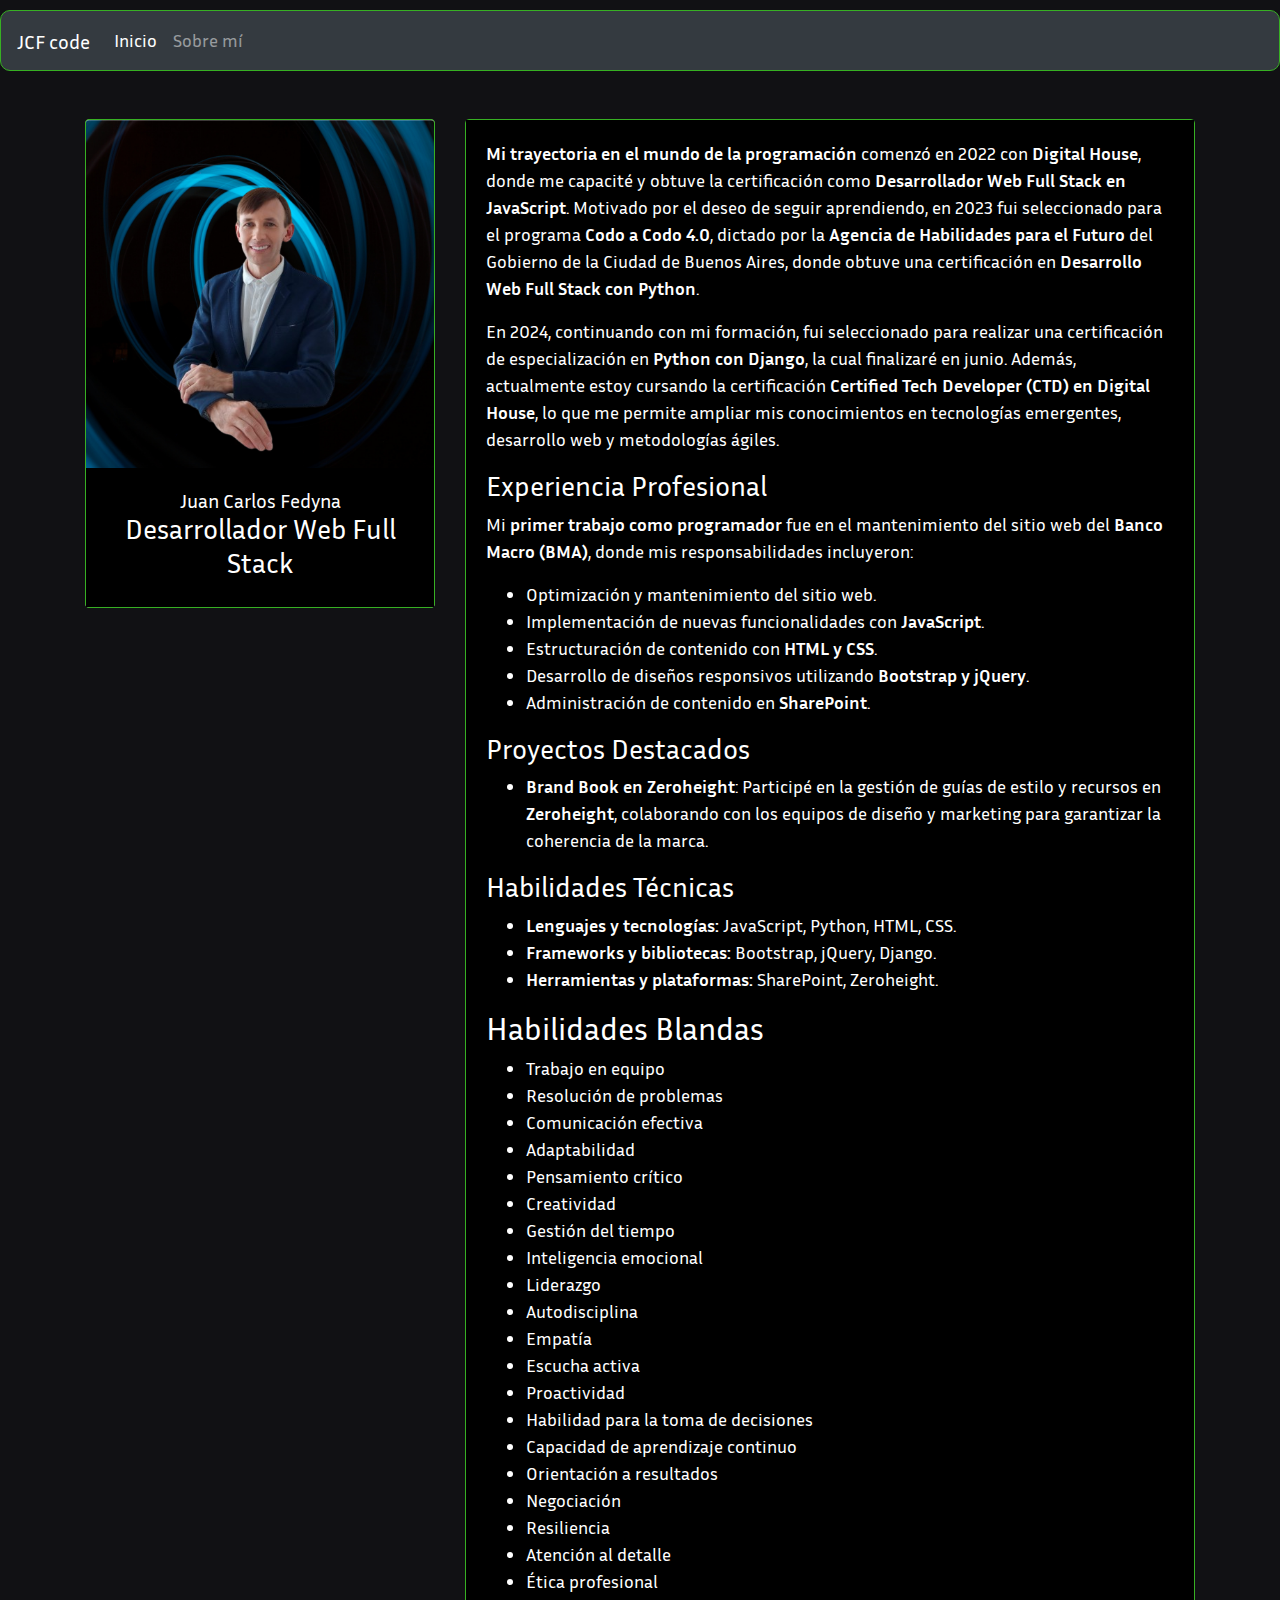
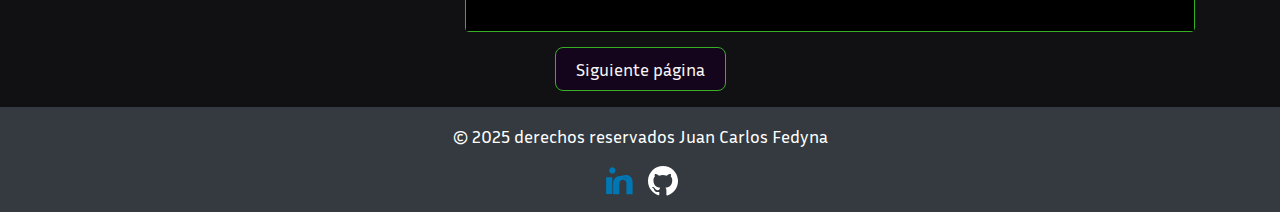
==== index.html @ b438c13c "cambios en direccion de correo" ====
<!DOCTYPE html>
<html lang="es">

    <head>
        <meta charset="UTF-8">
        <meta name="viewport" content="width=device-width, initial-scale=1.0">
        <title>Juan Carlos Fedyna</title>
        <!-- Bootstrap CSS -->
        <link href="https://stackpath.bootstrapcdn.com/bootstrap/4.5.2/css/bootstrap.min.css" rel="stylesheet">
        <!-- FontAwesome CSS for icons -->
        <link href="https://cdnjs.cloudflare.com/ajax/libs/font-awesome/5.15.4/css/all.min.css" rel="stylesheet">

        <!-- Google Fonts -->
        <link href="https://fonts.googleapis.com/css2?family=Inria+Sans:wght@400;700&display=swap" rel="stylesheet">

        <!-- Custom CSS -->
        <link href="styles.css" rel="stylesheet">

    </head>

    <body>

        <!-- Navbar con logo/nombre -->
        <nav class="navbar navbar-expand-lg navbar-dark bg-dark">
            <a class="navbar-brand" href="#">JCF code</a>
            <button class="navbar-toggler" type="button" data-toggle="collapse" data-target="#navbarNav"
                aria-controls="navbarNav" aria-expanded="false" aria-label="Toggle navigation">
                <span class="navbar-toggler-icon"></span>
            </button>
            <div class="collapse navbar-collapse" id="navbarNav">
                <ul class="navbar-nav">
                    <li class="nav-item active">
                        <a class="nav-link" href="/index.html">Inicio <span class="sr-only">(current)</span></a>
                    </li>
                    <li class="nav-item">
                        <a class="nav-link" href="/sobremi.html">Sobre mí</a>
                    </li>
                </ul>
            </div>
        </nav>

        <div class="container mt-5">
            <div class="row">
                <div class="col-md-4">
                    <div class="card">
                        <img src="/images/juan.png" class="card-img-top img-fluid" alt="Juan Carlos Fedyna">
                        <div class="card-body text-center">
                            <h5 class="card-title mb-0">Juan Carlos Fedyna</h5>
                            <h3>Desarrollador Web Full Stack</h3>

                        </div>
                    </div>
                </div>
                <div class="col-md-8">
                    <div class="card">
                        <div class="card-body">
                            <!-- <p>Mis inicios al <strong>mundo de la Programación</strong> fue
                                en el 2022 de la mano de <strong>Digital
                                    House</strong>,
                                capacitándome y obteniendo la certificación como Desarrollador Web Full Stack en
                                Javascript. Luego en el 2023 buscando nuevas oportunidades de capacitación y
                                desarrollo me inscribí y fui seleccionado en el Programa Codo a Codo 4.0 dictado por
                                la <strong>Agencia de Habilidades para el Futuro</strong> perteneciente al Gobierno
                                de la Ciudad de Buenos Aires obteniendo una certificación en Desarrollador Web Full
                                Stack en Python
                                y el año 2024 del mismo modo fui seleccionado a realizar una certificación de
                                especialización de Python en Django que finaliza en Junio.
                                <br>
                                Además, este año estoy realizando la certificación **Tech Developer CTD** en **Digital
                                House**,
                                lo que me permite continuar expandiendo mis conocimientos y habilidades en el desarrollo
                                de tecnologías emergentes y metodologías ágiles.
                                <br>
                                Mi <strong>primer trabajo como programador</strong> fue en el Mantenimiento del
                                Sitio Web <strong>en el Banco Macro BMA</strong>
                                Responsable del mantenimiento y optimización del sitio web. Implementé
                                funcionalidades con JavaScript, estructuré contenido en HTML y CSS, y desarrollé
                                diseños responsivos con Bootstrap y jQuery. Administré contenido en SharePoint.
                                <br>
                                Participación en el Proyecto Brand Book en Zeroheight
                                Contribuí al Brand Book gestionando guías de estilo y recursos en Zeroheight,
                                colaborando con diseño y marketing para mantener la coherencia de la marca.
                                <br>
                                Habilidades: JavaScript, HTML, CSS, Bootstrap, jQuery, SharePoint, Zeroheight.
                            </p> -->
                            <p><strong>Mi trayectoria en el mundo de la programación</strong> comenzó en 2022 con
                                <strong>Digital House</strong>, donde me capacité y obtuve la certificación como
                                <strong>Desarrollador Web Full Stack en JavaScript</strong>. Motivado por el deseo de
                                seguir aprendiendo, en 2023 fui seleccionado para el programa <strong>Codo a Codo
                                    4.0</strong>, dictado por la <strong>Agencia de Habilidades para el Futuro</strong>
                                del Gobierno de la Ciudad de Buenos Aires, donde obtuve una certificación en
                                <strong>Desarrollo Web Full Stack con Python</strong>.
                            </p>

                            <p>En 2024, continuando con mi formación, fui seleccionado para realizar una certificación
                                de especialización en <strong>Python con Django</strong>, la cual finalizaré en junio.
                                Además, actualmente estoy cursando la certificación <strong>Certified Tech Developer
                                    (CTD) en Digital House</strong>, lo que me permite ampliar mis conocimientos en
                                tecnologías emergentes, desarrollo web y metodologías ágiles.</p>

                            <h3>Experiencia Profesional</h3>

                            <p>Mi <strong>primer trabajo como programador</strong> fue en el mantenimiento del sitio web
                                del <strong>Banco Macro (BMA)</strong>, donde mis responsabilidades incluyeron:</p>

                            <ul>
                                <li>Optimización y mantenimiento del sitio web.</li>
                                <li>Implementación de nuevas funcionalidades con <strong>JavaScript</strong>.</li>
                                <li>Estructuración de contenido con <strong>HTML y CSS</strong>.</li>
                                <li>Desarrollo de diseños responsivos utilizando <strong>Bootstrap y jQuery</strong>.
                                </li>
                                <li>Administración de contenido en <strong>SharePoint</strong>.</li>
                            </ul>

                            <h3>Proyectos Destacados</h3>

                            <ul>
                                <li><strong>Brand Book en Zeroheight</strong>: Participé en la gestión de guías de
                                    estilo y recursos en <strong>Zeroheight</strong>, colaborando con los equipos de
                                    diseño y marketing para garantizar la coherencia de la marca.</li>
                            </ul>

                            <h3>Habilidades Técnicas</h3>

                            <ul>
                                <li><strong>Lenguajes y tecnologías:</strong> JavaScript, Python, HTML, CSS.</li>
                                <li><strong>Frameworks y bibliotecas:</strong> Bootstrap, jQuery, Django.</li>
                                <li><strong>Herramientas y plataformas:</strong> SharePoint, Zeroheight.</li>
                            </ul>

                            <h2>Habilidades Blandas</h2>

                            <ul>
                                <li>Trabajo en equipo</li>
                                <li>Resolución de problemas</li>
                                <li>Comunicación efectiva</li>
                                <li>Adaptabilidad</li>
                                <li>Pensamiento crítico</li>
                                <li>Creatividad</li>
                                <li>Gestión del tiempo</li>
                                <li>Inteligencia emocional</li>
                                <li>Liderazgo</li>
                                <li>Autodisciplina</li>
                                <li>Empatía</li>
                                <li>Escucha activa</li>
                                <li>Proactividad</li>
                                <li>Habilidad para la toma de decisiones</li>
                                <li>Capacidad de aprendizaje continuo</li>
                                <li>Orientación a resultados</li>
                                <li>Negociación</li>
                                <li>Resiliencia</li>
                                <li>Atención al detalle</li>
                                <li>Ética profesional</li>
                            </ul>
                        </div>
                    </div>

                </div>
            </div>
        </div>
        </div>
        <!-- Página 2 Section -->
        <div class="container my-4">
            <!-- Home Section -->
        </div>

        <div class="text-center mb-4">
            <a href="/sobremi.html" class="special-button">Siguiente página</a>
        </div>

        <footer class="bg-dark text-white text-center py-3">
            <p>&copy; 2025 derechos reservados Juan Carlos Fedyna</p>
            <div class="social-icons">
                <a href="https://www.linkedin.com/in/juancarlosfedyna/" class="footer-link" target="_blank"
                    rel="noopener noreferrer">
                    <svg class="linkedin-icon" xmlns="http://www.w3.org/2000/svg" viewBox="0 0 24 24">
                        <path
                            d="M4.98 3.5C4.98 2.12 6.1.98 7.48.98s2.5 1.14 2.5 2.52c0 1.37-1.12 2.51-2.5 2.51s-2.5-1.14-2.5-2.51zM7.46 8.91H2.5v13.54h4.96V8.91zM23.5 8.91h-4.95v1.65c-1.02-1.93-2.73-2.55-4.6-2.55-3.24 0-5.83 2.19-5.83 5.6V22.5h4.95v-8.16c0-2.17 1.17-3.4 2.87-3.4 1.68 0 2.78 1.09 2.78 2.7v8.87h4.95v-9.59c0-3.45-2.14-5.64-5.39-5.64-2.46 0-4.57.81-6.06 2.55z" />
                    </svg>
                </a>
                <a href="https://github.com/FedynaCarlos?tab=repositories" class="footer-link" target="_blank"
                    rel="noopener noreferrer">
                    <svg class="github-icon" xmlns="http://www.w3.org/2000/svg" viewBox="0 0 24 24">
                        <path
                            d="M12 0C5.37 0 0 5.37 0 12c0 5.303 3.438 9.8 8.205 11.394.6.111.824-.258.824-.577v-2.092c-3.338.727-4.035-1.494-4.035-1.494-.545-1.386-1.33-1.756-1.33-1.756-1.086-.741.082-.726.082-.726 1.2.085 1.826 1.286 1.826 1.286 1.066 1.826 2.8 1.297 3.483.993.107-.773.417-1.298.758-1.597-2.667-.303-5.467-1.334-5.467-5.933 0-1.313.47-2.396 1.239-3.239-.124-.303-.537-.905 0-1.78 0 0 1.008-.318 3.293 1.234 1.98-.555 3.997-.555 5.978 0 2.286-1.551 3.293-1.234 3.293-1.234.538.875.124 1.476 0 1.78.77.843 1.239 1.926 1.239 3.239 0 4.606-2.807 5.625-5.478 5.928.433.375.815 1.105.815 2.232v3.293c0 .32.224.688.83.576C20.563 21.8 24 17.303 24 12c0-6.63-5.37-12-12-12z" />
                    </svg>
                </a>
            </div>
        </footer>
        <!-- Bootstrap JS and dependencies -->
        <script src="https://code.jquery.com/jquery-3.5.1.slim.min.js"></script>
        <script src="https://cdn.jsdelivr.net/npm/@popperjs/core@2.9.3/dist/umd/popper.min.js"></script>
        <script src="https://stackpath.bootstrapcdn.com/bootstrap/4.5.2/js/bootstrap.min.js"></script>




    </body>

</html>
---- styles.css ----
/* Paleta de colores aplicada directamente */
body {
    padding-top: 10px;
    font-family: 'Inria Sans', sans-serif;
    font-size: 18px;
    background-color: rgb(17, 17, 20);
}

/* Asegura que todos los elementos con borde tengan el color correcto */
.navbar {
    background-color: rgb(220, 231, 231);
    color: rgba(27, 121, 110, 0.445);
    border-radius: 10px;
    border: 0.3px solid rgb(55, 176, 35) !important; /* Bordes de 1px con el color deseado */
}

.nav-link {
    color: rgb(6, 9, 20);
}

.nav-link:hover {
    color: rgb(13, 4, 34); /* Color de hover para navbar */
}

.footer-link {
    color: rgba(125, 249, 255, 1);
    text-decoration: none;
    display: inline-flex;
    align-items: center;
}

.card-header {
    background-color: rgba(7, 13, 13, 1);
    color: white;
    border: 0.3px solid rgb(55, 176, 35) !important; /* Bordes de 1px con el color deseado */
}

.card-header:hover {
    color: rgba(55, 247, 19, 1); /* Cambiar color del texto en hover */
}

.card-body {
    color: aqua;
    background-color: black; /* Fondo blanco para el cuerpo de las cards */
    border: 0.3px solid rgb(55, 176, 35) !important; /* Bordes de 1px con el color deseado */
}

/* Estilo para el botón de navegación de página */
.special-button {
    background-color: rgb(20, 5, 29);
    color: rgb(248, 245, 245);
    border: 0.3px solid rgb(55, 176, 35) !important; /* Bordes de 1px con el color deseado */
    padding: 10px 20px;
    border-radius: 8px;
    text-decoration: none;
    transition: background-color 0.3s, color 0.3s;
}

.special-button:hover {
    background-color: rgb(44, 105, 105); /* Fondo azul oscuro en hover */
    color: rgb(224, 228, 231);
}

.custom-btn {
    background-color: rgba(34, 4, 32, 0.685); /* Color base */
    color: rgba(255, 255, 255, 1); /* Color del texto */
    border: 0.3px solid rgb(55, 176, 35) !important; /* Bordes de 1px con el color deseado */
    transition: background-color 0.3s ease, color 0.3s ease; /* Transición suave */
}

.custom-btn:hover {
    background-color: rgb(255, 100, 130); /* Color al hacer hover */
    color: rgba(255, 255, 255, 0.9); /* Cambia ligeramente el texto si lo deseas */
}

.linkedin-icon,
.github-icon {
    width: 30px;  /* Ajusta el tamaño del ícono */
    height: 30px; /* Mantén la proporción */
}

.linkedin-icon path {
    fill: #0077B5;  /* Color de LinkedIn */
}

.github-icon path {
    fill: white;  /* Color de GitHub */
}

.social-icons {
    display: flex;               /* Utiliza flexbox para alinear los elementos en fila */
    justify-content: center;     /* Centra los íconos */
    gap: 15px;                   /* Espacio entre los íconos */
}
/* Asegura que todos los elementos con borde en las cards tengan el color correcto */
.card {
    border: 0.3px solid rgb(55, 176, 35) !important; /* Bordes de 1px en la tarjeta */
}

.card-header {
    background-color: rgba(7, 13, 13, 1);
    color: white;
    border: 0.3px  rgb(55, 176, 35) !important; /* Bordes de 1px en el header de la card */
}

.card-body {
    color: white;
    background-color: black;
    border: 0.3px  rgb(55, 176, 35) !important; /* Bordes de 1px en el body de la card */
}

.card-footer {
    border: 0.3px  rgb(55, 176, 35) !important; /* Bordes de 1px en el footer de la card (si existe) */
}
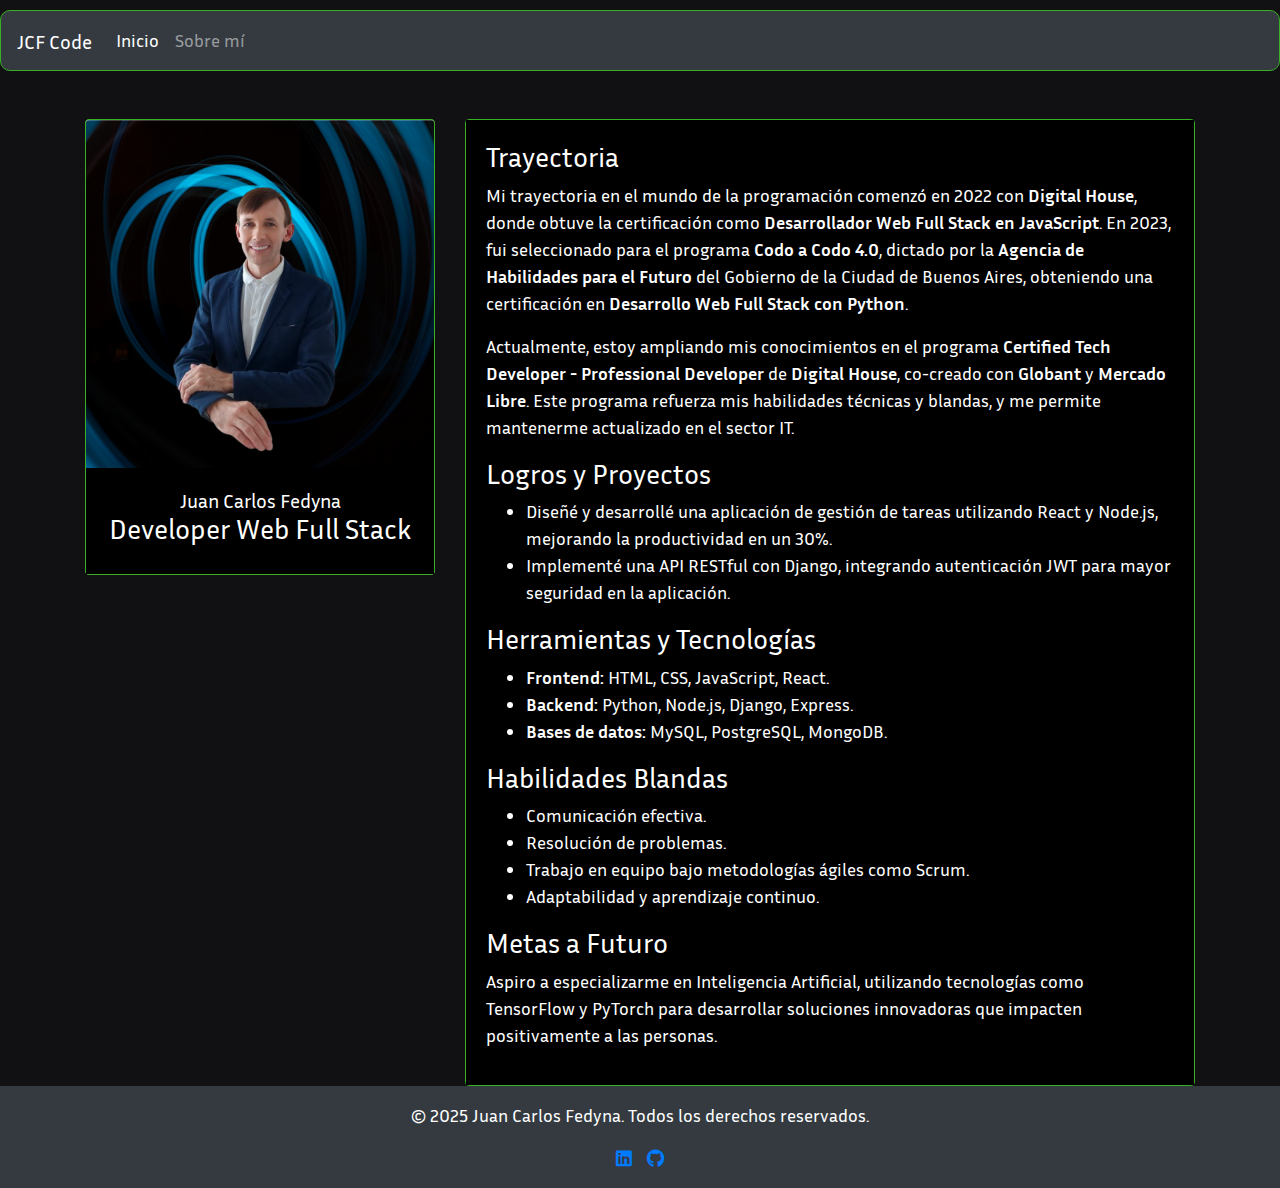
==== commit 03bc7c20: "Mejoras en el código html" ====
--- a/index.html
+++ b/index.html
@@ -9,20 +9,16 @@
         <link href="https://stackpath.bootstrapcdn.com/bootstrap/4.5.2/css/bootstrap.min.css" rel="stylesheet">
         <!-- FontAwesome CSS for icons -->
         <link href="https://cdnjs.cloudflare.com/ajax/libs/font-awesome/5.15.4/css/all.min.css" rel="stylesheet">
-
         <!-- Google Fonts -->
         <link href="https://fonts.googleapis.com/css2?family=Inria+Sans:wght@400;700&display=swap" rel="stylesheet">
-
         <!-- Custom CSS -->
         <link href="styles.css" rel="stylesheet">
-
     </head>
 
     <body>
-
-        <!-- Navbar con logo/nombre -->
+        <!-- Navbar -->
         <nav class="navbar navbar-expand-lg navbar-dark bg-dark">
-            <a class="navbar-brand" href="#">JCF code</a>
+            <a class="navbar-brand" href="#">JCF Code</a>
             <button class="navbar-toggler" type="button" data-toggle="collapse" data-target="#navbarNav"
                 aria-controls="navbarNav" aria-expanded="false" aria-label="Toggle navigation">
                 <span class="navbar-toggler-icon"></span>
@@ -39,162 +35,87 @@
             </div>
         </nav>
 
+        <!-- Main Content -->
         <div class="container mt-5">
             <div class="row">
+                <!-- Profile Card -->
                 <div class="col-md-4">
                     <div class="card">
                         <img src="/images/juan.png" class="card-img-top img-fluid" alt="Juan Carlos Fedyna">
                         <div class="card-body text-center">
                             <h5 class="card-title mb-0">Juan Carlos Fedyna</h5>
-                            <h3>Desarrollador Web Full Stack</h3>
-
+                            <h3>Developer Web Full Stack</h3>
                         </div>
                     </div>
                 </div>
+
+                <!-- About Me -->
                 <div class="col-md-8">
                     <div class="card">
                         <div class="card-body">
-                            <!-- <p>Mis inicios al <strong>mundo de la Programación</strong> fue
-                                en el 2022 de la mano de <strong>Digital
-                                    House</strong>,
-                                capacitándome y obteniendo la certificación como Desarrollador Web Full Stack en
-                                Javascript. Luego en el 2023 buscando nuevas oportunidades de capacitación y
-                                desarrollo me inscribí y fui seleccionado en el Programa Codo a Codo 4.0 dictado por
-                                la <strong>Agencia de Habilidades para el Futuro</strong> perteneciente al Gobierno
-                                de la Ciudad de Buenos Aires obteniendo una certificación en Desarrollador Web Full
-                                Stack en Python
-                                y el año 2024 del mismo modo fui seleccionado a realizar una certificación de
-                                especialización de Python en Django que finaliza en Junio.
-                                <br>
-                                Además, este año estoy realizando la certificación **Tech Developer CTD** en **Digital
-                                House**,
-                                lo que me permite continuar expandiendo mis conocimientos y habilidades en el desarrollo
-                                de tecnologías emergentes y metodologías ágiles.
-                                <br>
-                                Mi <strong>primer trabajo como programador</strong> fue en el Mantenimiento del
-                                Sitio Web <strong>en el Banco Macro BMA</strong>
-                                Responsable del mantenimiento y optimización del sitio web. Implementé
-                                funcionalidades con JavaScript, estructuré contenido en HTML y CSS, y desarrollé
-                                diseños responsivos con Bootstrap y jQuery. Administré contenido en SharePoint.
-                                <br>
-                                Participación en el Proyecto Brand Book en Zeroheight
-                                Contribuí al Brand Book gestionando guías de estilo y recursos en Zeroheight,
-                                colaborando con diseño y marketing para mantener la coherencia de la marca.
-                                <br>
-                                Habilidades: JavaScript, HTML, CSS, Bootstrap, jQuery, SharePoint, Zeroheight.
-                            </p> -->
-                            <p><strong>Mi trayectoria en el mundo de la programación</strong> comenzó en 2022 con
-                                <strong>Digital House</strong>, donde me capacité y obtuve la certificación como
-                                <strong>Desarrollador Web Full Stack en JavaScript</strong>. Motivado por el deseo de
-                                seguir aprendiendo, en 2023 fui seleccionado para el programa <strong>Codo a Codo
-                                    4.0</strong>, dictado por la <strong>Agencia de Habilidades para el Futuro</strong>
-                                del Gobierno de la Ciudad de Buenos Aires, donde obtuve una certificación en
-                                <strong>Desarrollo Web Full Stack con Python</strong>.
-                            </p>
+                            <h3>Trayectoria</h3>
+                            <p>Mi trayectoria en el mundo de la programación comenzó en 2022 con <strong>Digital
+                                    House</strong>, donde obtuve la certificación como <strong>Desarrollador Web Full
+                                    Stack en JavaScript</strong>. En 2023, fui seleccionado para el programa
+                                <strong>Codo a Codo 4.0</strong>, dictado por la <strong>Agencia de Habilidades para el
+                                    Futuro</strong> del Gobierno de la Ciudad de Buenos Aires, obteniendo una
+                                certificación en <strong>Desarrollo Web Full Stack con Python</strong>.</p>
+                            <p>Actualmente, estoy ampliando mis conocimientos en el programa <strong>Certified Tech
+                                    Developer - Professional Developer</strong> de <strong>Digital House</strong>,
+                                co-creado con <strong>Globant</strong> y <strong>Mercado Libre</strong>. Este programa
+                                refuerza mis habilidades técnicas y blandas, y me permite mantenerme actualizado en el
+                                sector IT.</p>
 
-                            <p>En 2024, continuando con mi formación, fui seleccionado para realizar una certificación
-                                de especialización en <strong>Python con Django</strong>, la cual finalizaré en junio.
-                                Además, actualmente estoy cursando la certificación <strong>Certified Tech Developer
-                                    (CTD) en Digital House</strong>, lo que me permite ampliar mis conocimientos en
-                                tecnologías emergentes, desarrollo web y metodologías ágiles.</p>
-
-                            <h3>Experiencia Profesional</h3>
-
-                            <p>Mi <strong>primer trabajo como programador</strong> fue en el mantenimiento del sitio web
-                                del <strong>Banco Macro (BMA)</strong>, donde mis responsabilidades incluyeron:</p>
-
+                            <h3>Logros y Proyectos</h3>
                             <ul>
-                                <li>Optimización y mantenimiento del sitio web.</li>
-                                <li>Implementación de nuevas funcionalidades con <strong>JavaScript</strong>.</li>
-                                <li>Estructuración de contenido con <strong>HTML y CSS</strong>.</li>
-                                <li>Desarrollo de diseños responsivos utilizando <strong>Bootstrap y jQuery</strong>.
-                                </li>
-                                <li>Administración de contenido en <strong>SharePoint</strong>.</li>
+                                <li>Diseñé y desarrollé una aplicación de gestión de tareas utilizando React y Node.js,
+                                    mejorando la productividad en un 30%.</li>
+                                <li>Implementé una API RESTful con Django, integrando autenticación JWT para mayor
+                                    seguridad en la aplicación.</li>
                             </ul>
 
-                            <h3>Proyectos Destacados</h3>
-
+                            <h3>Herramientas y Tecnologías</h3>
                             <ul>
-                                <li><strong>Brand Book en Zeroheight</strong>: Participé en la gestión de guías de
-                                    estilo y recursos en <strong>Zeroheight</strong>, colaborando con los equipos de
-                                    diseño y marketing para garantizar la coherencia de la marca.</li>
+                                <li><strong>Frontend:</strong> HTML, CSS, JavaScript, React.</li>
+                                <li><strong>Backend:</strong> Python, Node.js, Django, Express.</li>
+                                <li><strong>Bases de datos:</strong> MySQL, PostgreSQL, MongoDB.</li>
                             </ul>
 
-                            <h3>Habilidades Técnicas</h3>
-
+                            <h3>Habilidades Blandas</h3>
                             <ul>
-                                <li><strong>Lenguajes y tecnologías:</strong> JavaScript, Python, HTML, CSS.</li>
-                                <li><strong>Frameworks y bibliotecas:</strong> Bootstrap, jQuery, Django.</li>
-                                <li><strong>Herramientas y plataformas:</strong> SharePoint, Zeroheight.</li>
+                                <li>Comunicación efectiva.</li>
+                                <li>Resolución de problemas.</li>
+                                <li>Trabajo en equipo bajo metodologías ágiles como Scrum.</li>
+                                <li>Adaptabilidad y aprendizaje continuo.</li>
                             </ul>
 
-                            <h2>Habilidades Blandas</h2>
-
-                            <ul>
-                                <li>Trabajo en equipo</li>
-                                <li>Resolución de problemas</li>
-                                <li>Comunicación efectiva</li>
-                                <li>Adaptabilidad</li>
-                                <li>Pensamiento crítico</li>
-                                <li>Creatividad</li>
-                                <li>Gestión del tiempo</li>
-                                <li>Inteligencia emocional</li>
-                                <li>Liderazgo</li>
-                                <li>Autodisciplina</li>
-                                <li>Empatía</li>
-                                <li>Escucha activa</li>
-                                <li>Proactividad</li>
-                                <li>Habilidad para la toma de decisiones</li>
-                                <li>Capacidad de aprendizaje continuo</li>
-                                <li>Orientación a resultados</li>
-                                <li>Negociación</li>
-                                <li>Resiliencia</li>
-                                <li>Atención al detalle</li>
-                                <li>Ética profesional</li>
-                            </ul>
+                            <h3>Metas a Futuro</h3>
+                            <p>Aspiro a especializarme en Inteligencia Artificial, utilizando tecnologías como
+                                TensorFlow y PyTorch para desarrollar soluciones innovadoras que impacten positivamente
+                                a las personas.</p>
                         </div>
                     </div>
-
                 </div>
             </div>
         </div>
-        </div>
-        <!-- Página 2 Section -->
-        <div class="container my-4">
-            <!-- Home Section -->
-        </div>
 
-        <div class="text-center mb-4">
-            <a href="/sobremi.html" class="special-button">Siguiente página</a>
-        </div>
-
+        <!-- Footer -->
         <footer class="bg-dark text-white text-center py-3">
-            <p>&copy; 2025 derechos reservados Juan Carlos Fedyna</p>
+            <p>&copy; 2025 Juan Carlos Fedyna. Todos los derechos reservados.</p>
             <div class="social-icons">
-                <a href="https://www.linkedin.com/in/juancarlosfedyna/" class="footer-link" target="_blank"
-                    rel="noopener noreferrer">
-                    <svg class="linkedin-icon" xmlns="http://www.w3.org/2000/svg" viewBox="0 0 24 24">
-                        <path
-                            d="M4.98 3.5C4.98 2.12 6.1.98 7.48.98s2.5 1.14 2.5 2.52c0 1.37-1.12 2.51-2.5 2.51s-2.5-1.14-2.5-2.51zM7.46 8.91H2.5v13.54h4.96V8.91zM23.5 8.91h-4.95v1.65c-1.02-1.93-2.73-2.55-4.6-2.55-3.24 0-5.83 2.19-5.83 5.6V22.5h4.95v-8.16c0-2.17 1.17-3.4 2.87-3.4 1.68 0 2.78 1.09 2.78 2.7v8.87h4.95v-9.59c0-3.45-2.14-5.64-5.39-5.64-2.46 0-4.57.81-6.06 2.55z" />
-                    </svg>
+                <a href="https://www.linkedin.com/in/juancarlosfedyna/" target="_blank" rel="noopener noreferrer">
+                    <i class="fab fa-linkedin"></i>
                 </a>
-                <a href="https://github.com/FedynaCarlos?tab=repositories" class="footer-link" target="_blank"
-                    rel="noopener noreferrer">
-                    <svg class="github-icon" xmlns="http://www.w3.org/2000/svg" viewBox="0 0 24 24">
-                        <path
-                            d="M12 0C5.37 0 0 5.37 0 12c0 5.303 3.438 9.8 8.205 11.394.6.111.824-.258.824-.577v-2.092c-3.338.727-4.035-1.494-4.035-1.494-.545-1.386-1.33-1.756-1.33-1.756-1.086-.741.082-.726.082-.726 1.2.085 1.826 1.286 1.826 1.286 1.066 1.826 2.8 1.297 3.483.993.107-.773.417-1.298.758-1.597-2.667-.303-5.467-1.334-5.467-5.933 0-1.313.47-2.396 1.239-3.239-.124-.303-.537-.905 0-1.78 0 0 1.008-.318 3.293 1.234 1.98-.555 3.997-.555 5.978 0 2.286-1.551 3.293-1.234 3.293-1.234.538.875.124 1.476 0 1.78.77.843 1.239 1.926 1.239 3.239 0 4.606-2.807 5.625-5.478 5.928.433.375.815 1.105.815 2.232v3.293c0 .32.224.688.83.576C20.563 21.8 24 17.303 24 12c0-6.63-5.37-12-12-12z" />
-                    </svg>
+                <a href="https://github.com/FedynaCarlos?tab=repositories" target="_blank" rel="noopener noreferrer">
+                    <i class="fab fa-github"></i>
                 </a>
             </div>
         </footer>
-        <!-- Bootstrap JS and dependencies -->
+
+        <!-- Scripts -->
         <script src="https://code.jquery.com/jquery-3.5.1.slim.min.js"></script>
         <script src="https://cdn.jsdelivr.net/npm/@popperjs/core@2.9.3/dist/umd/popper.min.js"></script>
         <script src="https://stackpath.bootstrapcdn.com/bootstrap/4.5.2/js/bootstrap.min.js"></script>
-
-
-
-
     </body>
 
 </html>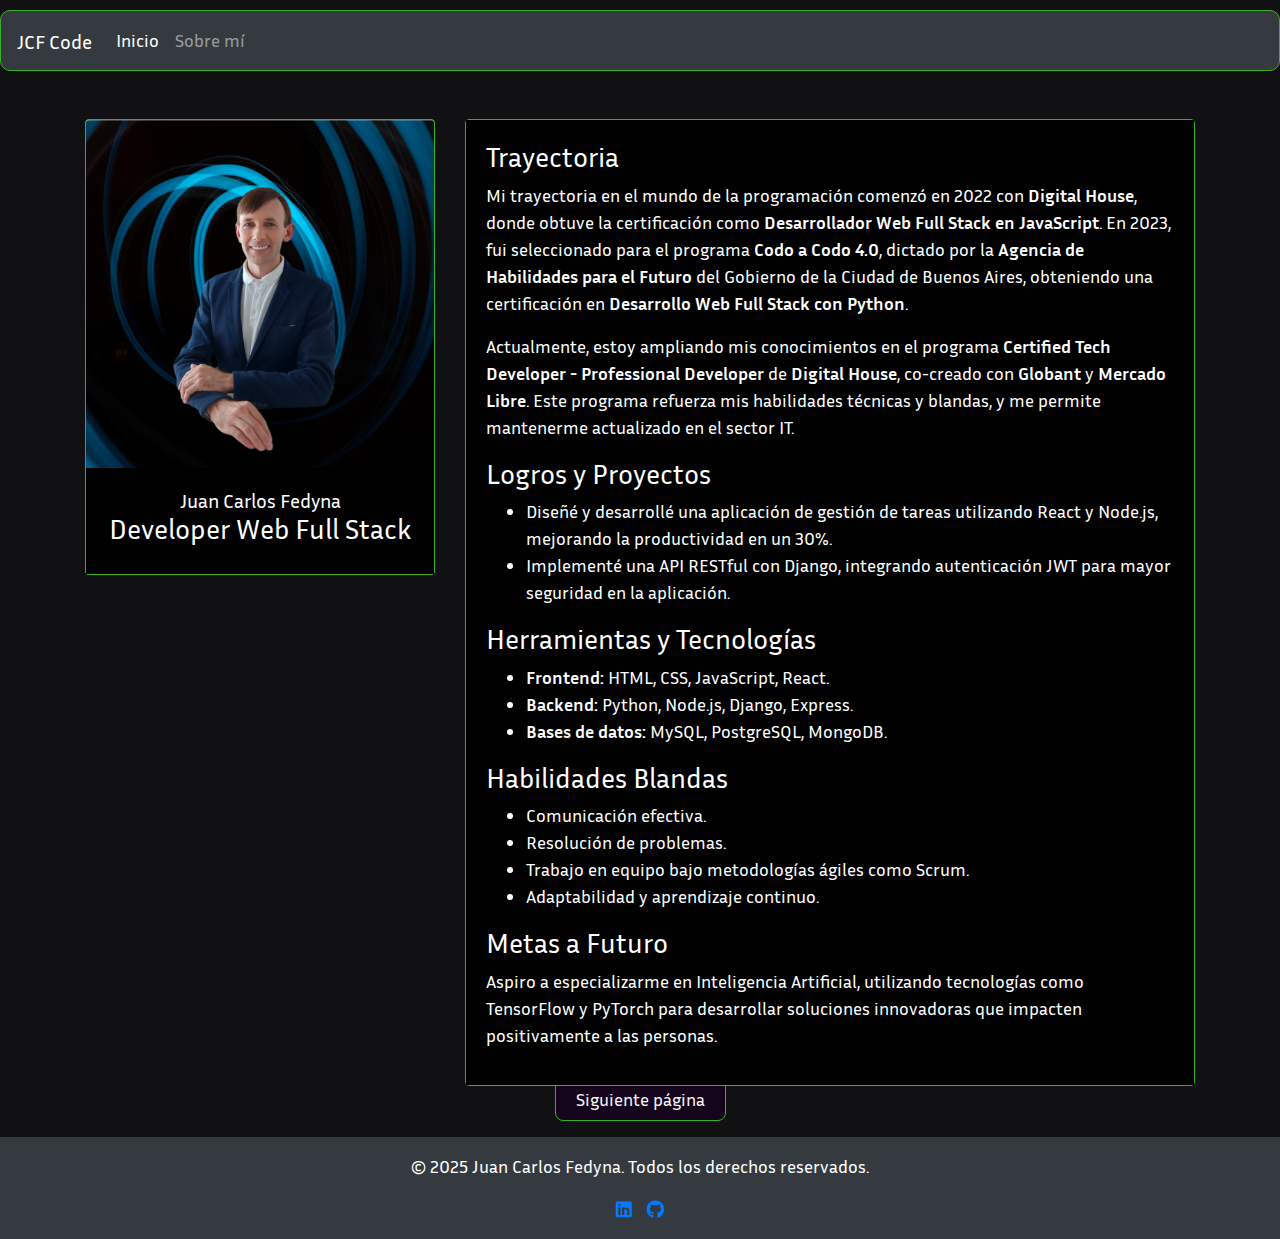
==== commit daeb51c7: "button" ====
--- a/index.html
+++ b/index.html
@@ -59,7 +59,8 @@
                                     Stack en JavaScript</strong>. En 2023, fui seleccionado para el programa
                                 <strong>Codo a Codo 4.0</strong>, dictado por la <strong>Agencia de Habilidades para el
                                     Futuro</strong> del Gobierno de la Ciudad de Buenos Aires, obteniendo una
-                                certificación en <strong>Desarrollo Web Full Stack con Python</strong>.</p>
+                                certificación en <strong>Desarrollo Web Full Stack con Python</strong>.
+                            </p>
                             <p>Actualmente, estoy ampliando mis conocimientos en el programa <strong>Certified Tech
                                     Developer - Professional Developer</strong> de <strong>Digital House</strong>,
                                 co-creado con <strong>Globant</strong> y <strong>Mercado Libre</strong>. Este programa
@@ -98,7 +99,10 @@
                 </div>
             </div>
         </div>
-
+        <!-- Botón de "Anterior página" -->
+        <div class="text-center mb-4">
+            <a href="/sobremi.html" class="special-button">Siguiente página</a>
+        </div>
         <!-- Footer -->
         <footer class="bg-dark text-white text-center py-3">
             <p>&copy; 2025 Juan Carlos Fedyna. Todos los derechos reservados.</p>
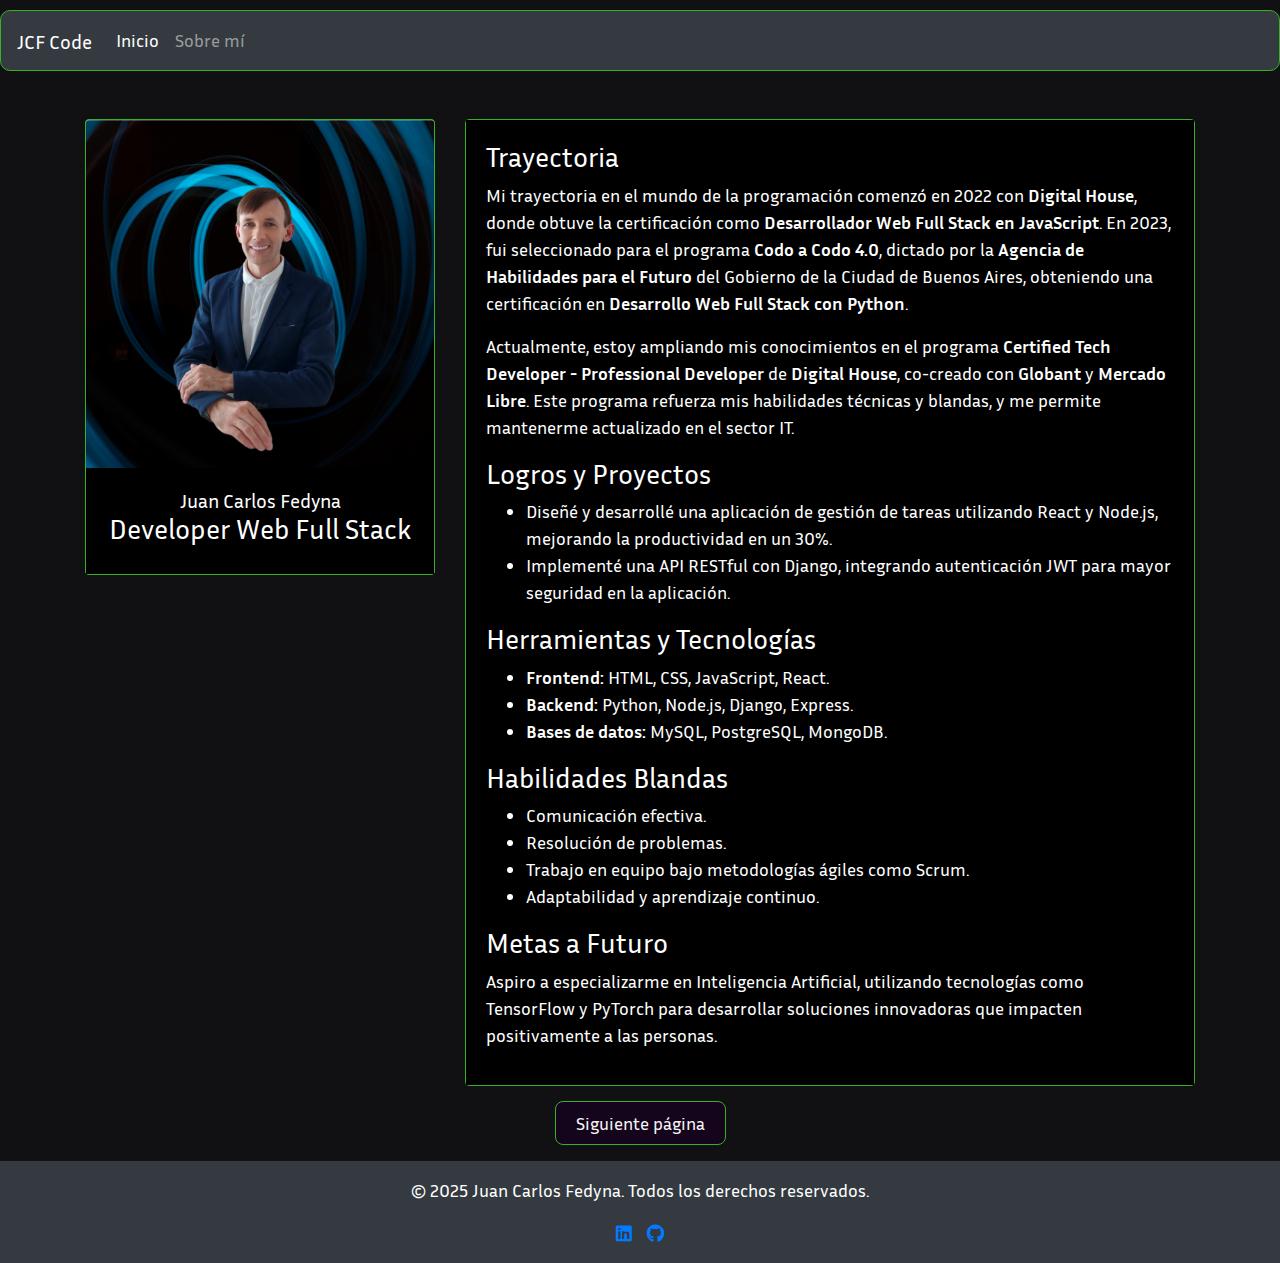
==== commit e946be31: "agrego boton siguiente!" ====
--- a/index.html
+++ b/index.html
@@ -99,6 +99,11 @@
                 </div>
             </div>
         </div>
+        <div class="container my-4">
+            <!-- Home Section -->
+        </div>
+
+
         <!-- Botón de "Anterior página" -->
         <div class="text-center mb-4">
             <a href="/sobremi.html" class="special-button">Siguiente página</a>
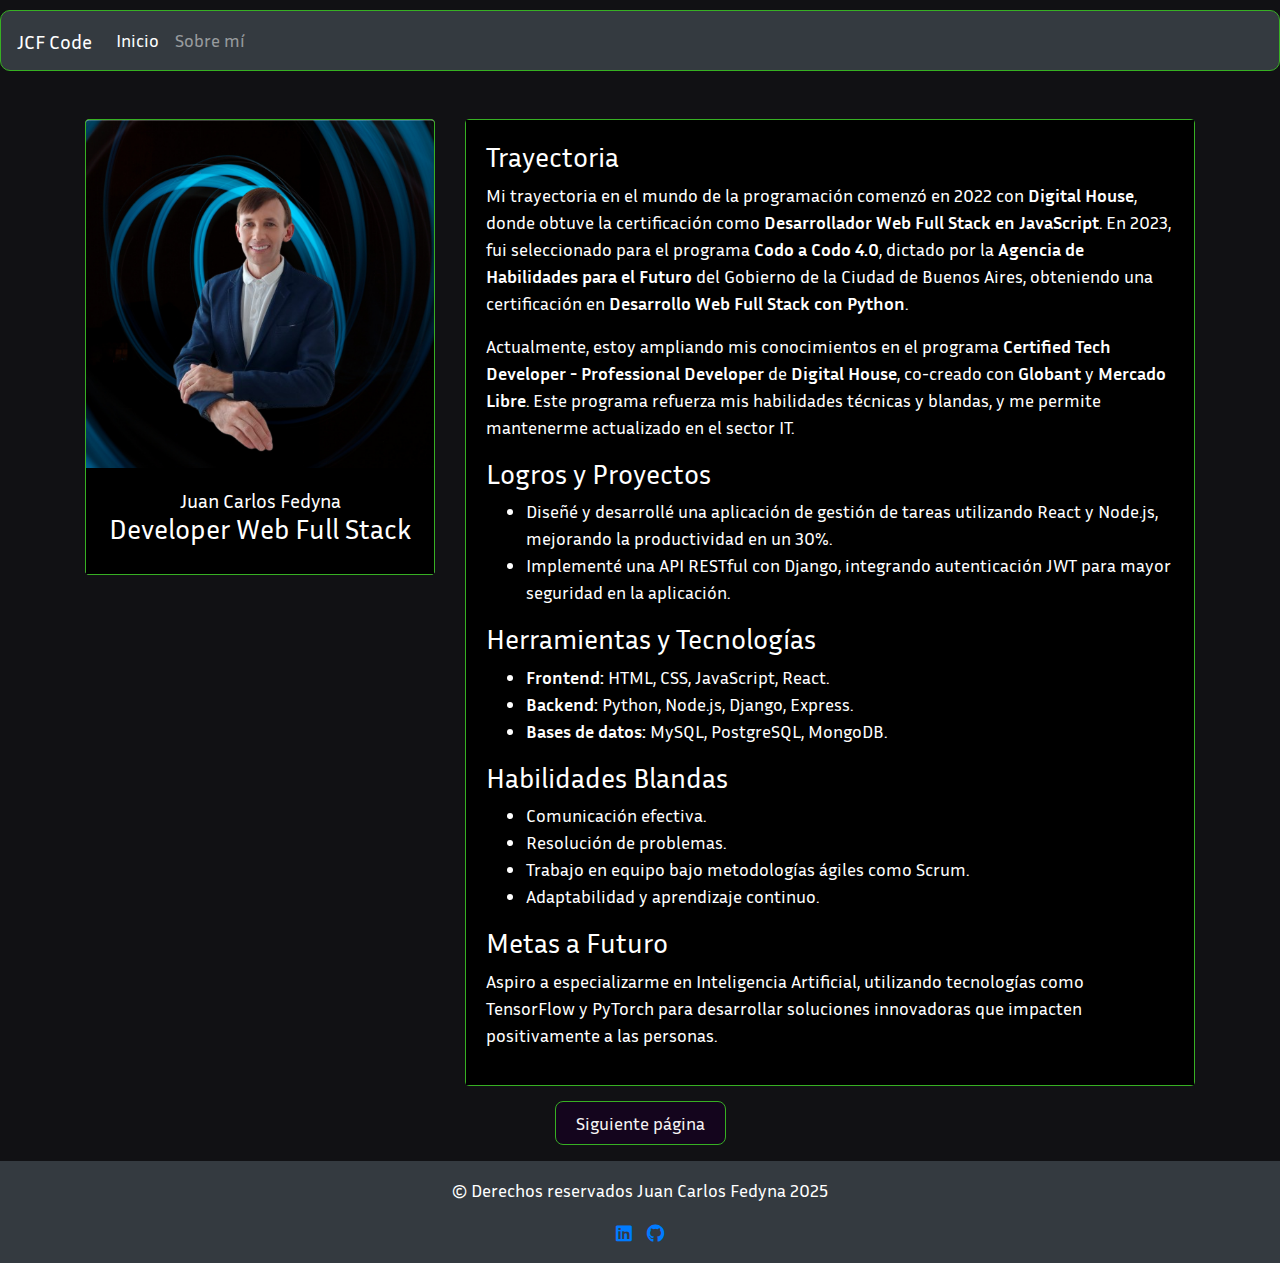
==== commit cd6ff4dc: "ajustando el boton de siguiente página" ====
--- a/index.html
+++ b/index.html
@@ -102,15 +102,13 @@
         <div class="container my-4">
             <!-- Home Section -->
         </div>
-
-
         <!-- Botón de "Anterior página" -->
         <div class="text-center mb-4">
             <a href="/sobremi.html" class="special-button">Siguiente página</a>
         </div>
         <!-- Footer -->
         <footer class="bg-dark text-white text-center py-3">
-            <p>&copy; 2025 Juan Carlos Fedyna. Todos los derechos reservados.</p>
+            <p>&copy; Derechos reservados Juan Carlos Fedyna 2025</p>
             <div class="social-icons">
                 <a href="https://www.linkedin.com/in/juancarlosfedyna/" target="_blank" rel="noopener noreferrer">
                     <i class="fab fa-linkedin"></i>
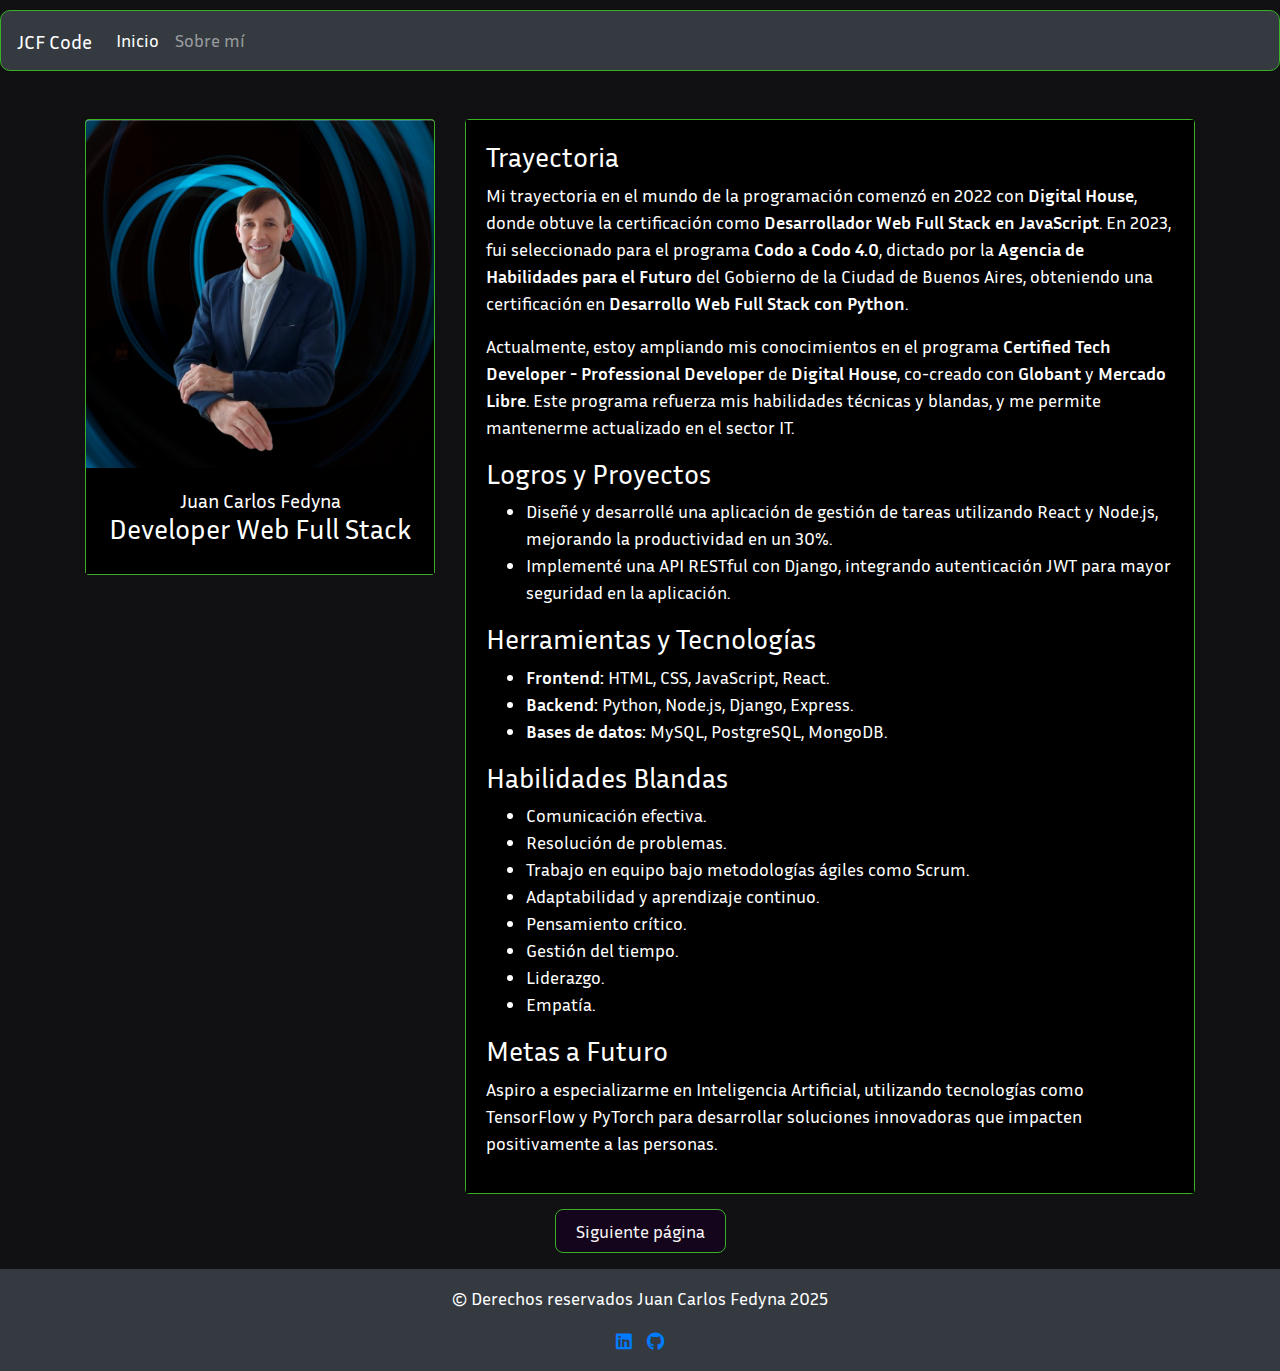
==== commit af52f11d: "cambios en index ul!" ====
--- a/index.html
+++ b/index.html
@@ -88,6 +88,10 @@
                                 <li>Resolución de problemas.</li>
                                 <li>Trabajo en equipo bajo metodologías ágiles como Scrum.</li>
                                 <li>Adaptabilidad y aprendizaje continuo.</li>
+                                <li>Pensamiento crítico.</li>
+                                <li>Gestión del tiempo.</li>
+                                <li>Liderazgo.</li>
+                                <li>Empatía.</li>
                             </ul>
 
                             <h3>Metas a Futuro</h3>
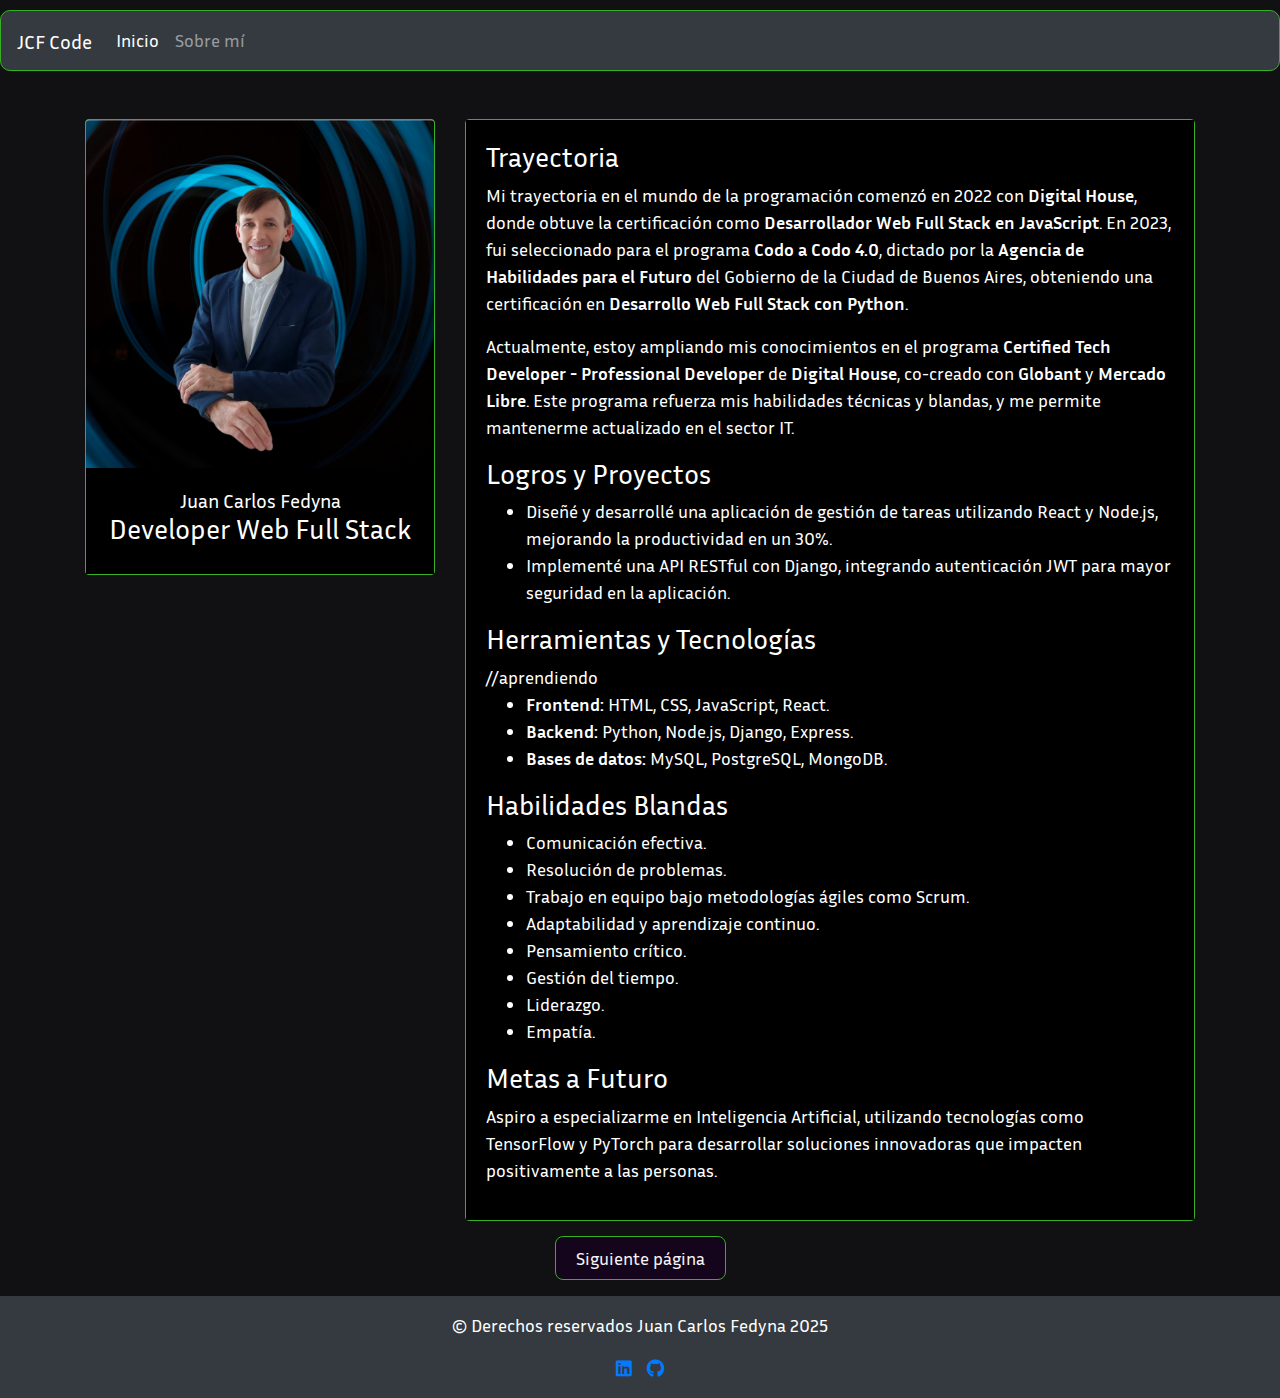
==== commit 3e3e2318: "subo el boton de siguiente" ====
--- a/index.html
+++ b/index.html
@@ -75,7 +75,7 @@
                                     seguridad en la aplicación.</li>
                             </ul>
 
-                            <h3>Herramientas y Tecnologías</h3>
+                            <h3>Herramientas y Tecnologías</h3>//aprendiendo
                             <ul>
                                 <li><strong>Frontend:</strong> HTML, CSS, JavaScript, React.</li>
                                 <li><strong>Backend:</strong> Python, Node.js, Django, Express.</li>
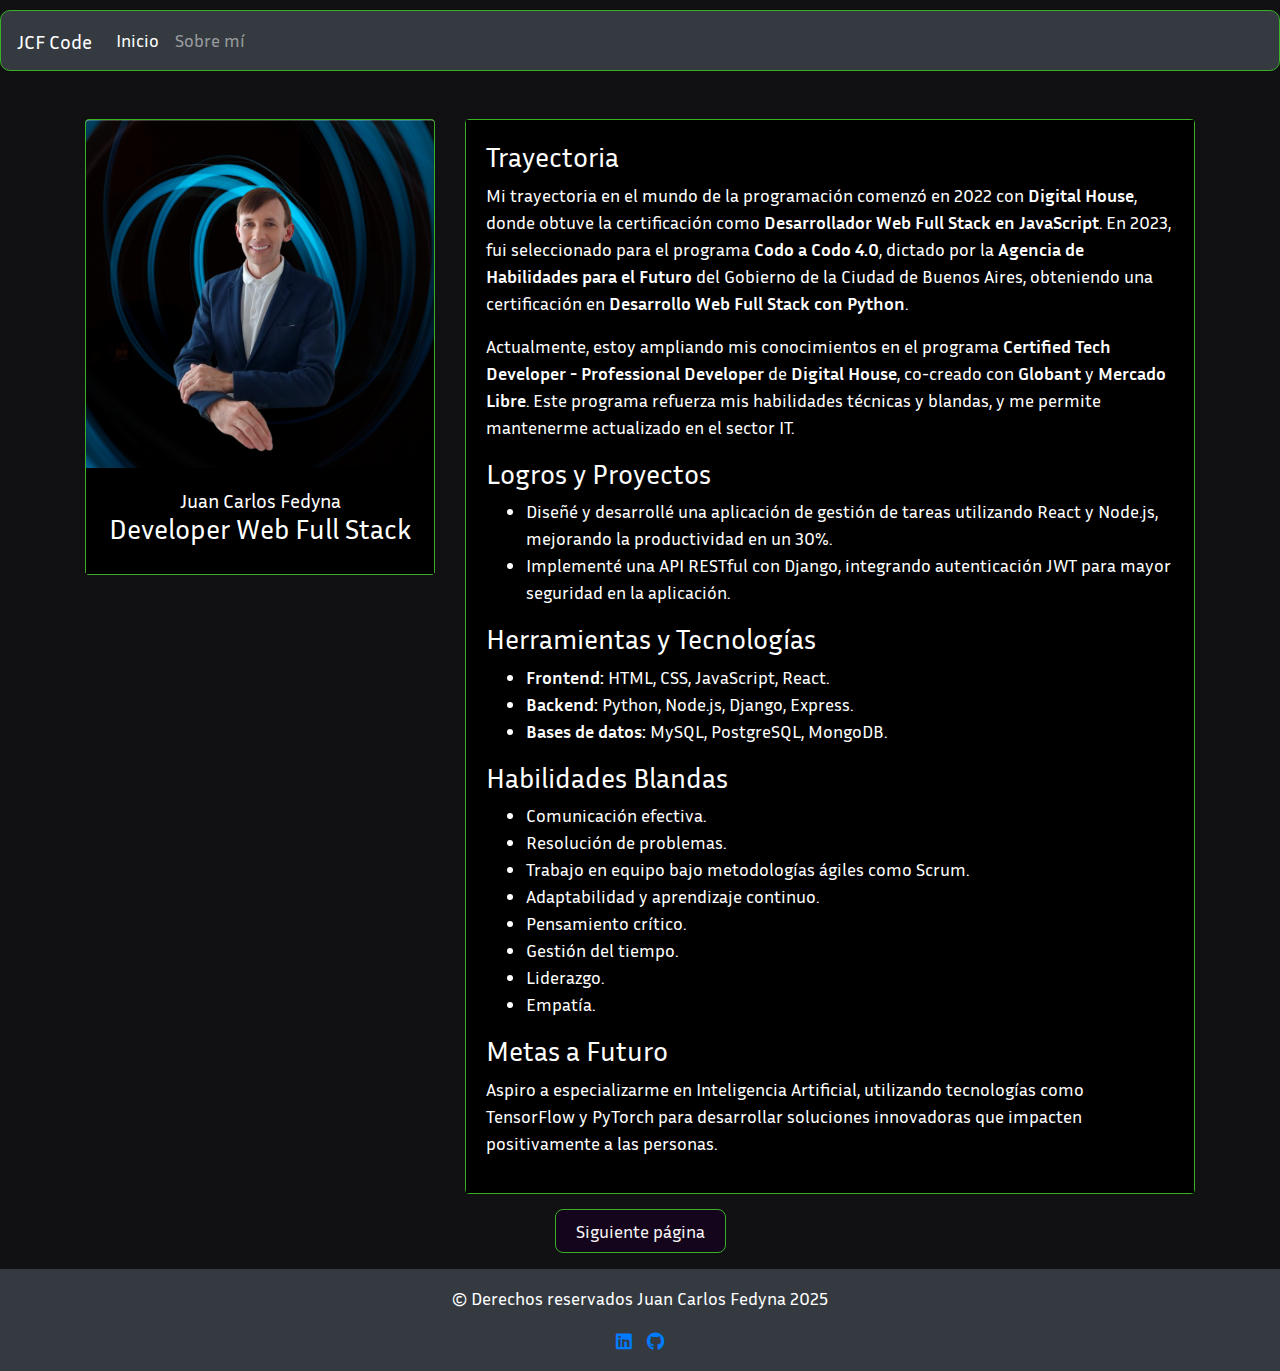
==== commit 0fe38848: "subo ajustes en diseño1" ====
--- a/index.html
+++ b/index.html
@@ -75,7 +75,7 @@
                                     seguridad en la aplicación.</li>
                             </ul>
 
-                            <h3>Herramientas y Tecnologías</h3>//aprendiendo
+                            <h3>Herramientas y Tecnologías</h3>
                             <ul>
                                 <li><strong>Frontend:</strong> HTML, CSS, JavaScript, React.</li>
                                 <li><strong>Backend:</strong> Python, Node.js, Django, Express.</li>
